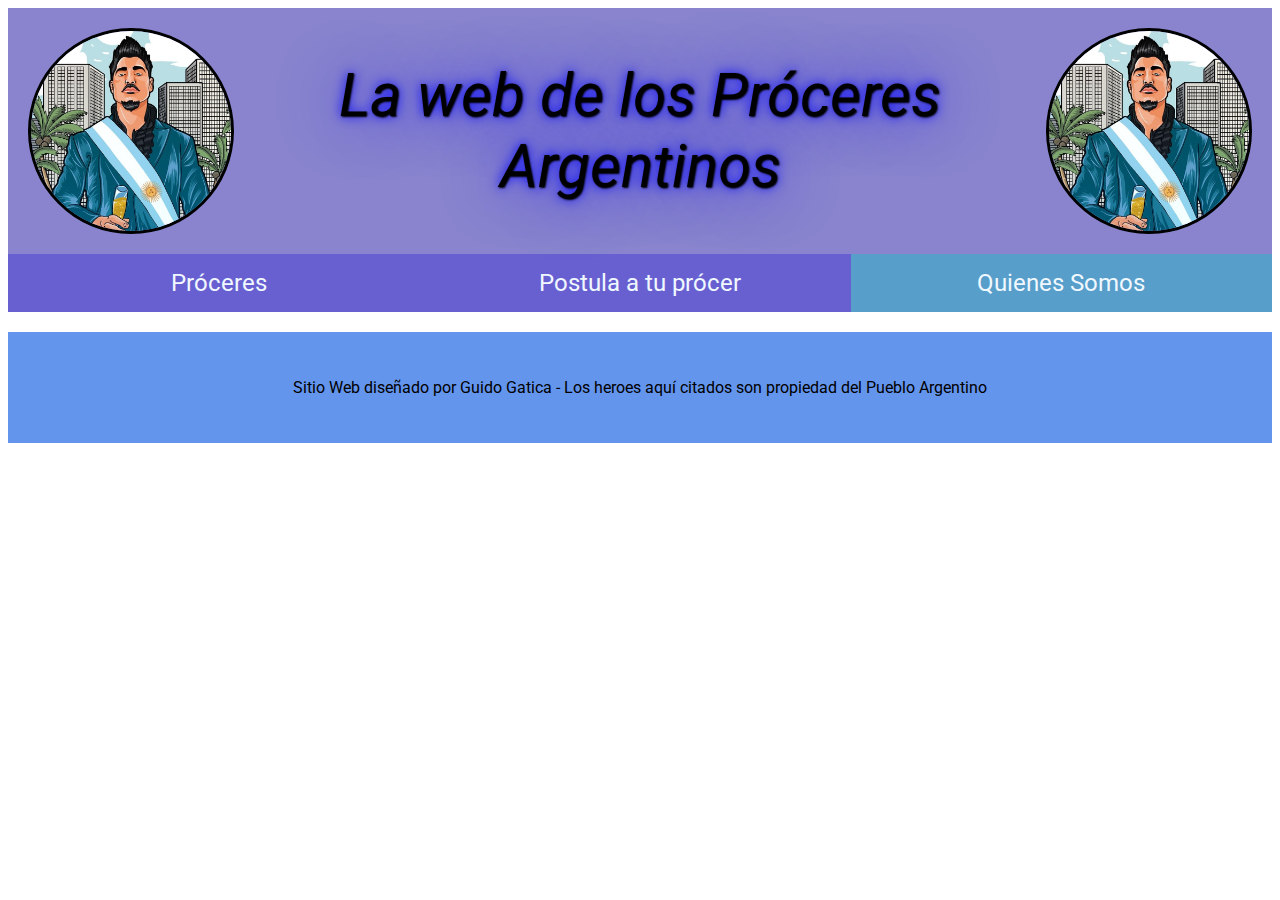
==== quienesSomos.html @ 17871611 "se completo la primera ficha de personaje de la pagina principal" ====
<!DOCTYPE html>
<html lang="es">

<head>
    <meta charset="UTF-8">
    <meta http-equiv="X-UA-Compatible" content="IE=edge">
    <meta name="viewport" content="width=device-width, initial-scale=1.0">
    <title>Quienes Somos</title>
    <!--normalize-->
    <link rel="stylesheet" href="css/normalize.css">
    <!-- estilo personal -->
    <link rel="stylesheet" href="css/style.css">
    <!-- fuentes -->
    <link rel="preconnect" href="https://fonts.googleapis.com">
    <link rel="preconnect" href="https://fonts.gstatic.com" crossorigin>
    <link href="https://fonts.googleapis.com/css2?family=Roboto:ital,wght@0,300;1,400;1,500&display=swap"
        rel="stylesheet">
</head>

<body>


    <header>
        <img class="fotoppal" src="imagenes/richardcomic.jpg" alt="el general Ricardo Anibal Fort">

        <div>
            <h1>La web de los Próceres Argentinos</h1>
        </div>

        <img class="fotoppal" src="imagenes/richardcomic.jpg" alt="el general Ricardo Anibal Fort">
    </header>

    <nav>
        <ul>
            <li><a href="index.html">Próceres</a></li>
            <li><a href="postulaProcer.html">Postula a tu prócer</a></li>
            <li><a class="estoyAqui" href="quienesSomos.html">Quienes Somos</a></li>
        </ul>
    </nav>

    <main>

    </main>

    <footer>
        <p>Sitio Web diseñado por Guido Gatica  -  Los heroes aquí citados son propiedad del Pueblo Argentino</p>
    </footer>


</body>

</html>
---- css/style.css ----
body {
    font-family: 'Roboto', sans-serif;

}

header {
    background: rgb(137, 132, 205);
    display: flex;
    align-items: center;

}


.fotoppal {
    margin: 20px;
    height: 200px;
    width: 200px;
    border-radius: 50%;
    border: 3px solid rgb(0, 0, 0);

}

header div {
    flex-grow: 1;

}


header h1 {
    color: black;
    font-weight: 400;
    font-style: italic;
    font-size: 60px;
    text-align: center;
    text-shadow: 1px 1px 2px black, 0 0 1em blue, 0 0 0.2em blue;

}

nav {
    background-color: rgb(104, 96, 209);
    
}

nav ul {
    list-style: none;
    margin: 0;
    padding: 0;
    display: grid;
    grid-template-columns: repeat(3,1fr);

}


nav ul li a {
    color: aliceblue;
    text-decoration: none;
    font-size: x-large;
    padding: 15px;
    text-align: center;
    display: block;
    
}

nav ul li a:hover {
    background-color: rgb(87, 158, 202);
}

footer {
    background-color: cornflowerblue;
    padding: 30px;
    text-align: center;
    margin-top: 20px;

}

nav ul li a.estoyAqui {
    background-color: rgb(87, 158, 202);

}

/* Fin Estilo compartido */

/* Index */

.perfil {
    border: 3px solid black;
    box-shadow: -10px 10px 10px rgb(0, 0, 0, .7);
    margin: 10px;
    text-align: center;
    width: 20%;
    border-radius: 5px;
    display: flex;
    flex-direction: column;
    justify-content: space-around;
    align-items: center;
    background-image: url("../imagenes/fondoArg.jpg");
    background-size: 100% 100%;
    background-repeat: no-repeat;

   
}

main .perfil .info h1 {
    font-weight: 900;
    color: white;
    text-shadow: -5px 10px 3px black;
    
    -webkit-text-stroke: 1px black;
}

.listaPerfil {
    list-style-type: none;
    padding: 0%;
    font-weight: bold;
    line-height: normal;
    display: flex;
    flex-direction: column;
}




#fotoPerfil {
    border-radius: 5px;
    border: 2px solid black;
    margin: 20px;
    box-shadow: -6px 10px 10px rgb(0, 0, 0, .7);
}

.poder {
    border: 2px solid gray;
    margin: 10px;
    border-radius: 10px;
    display: flex;
    flex-direction: column;
    justify-content: center;
    background-image: linear-gradient( 109.6deg,  rgba(254,253,205,1) 11.2%, rgba(163,230,255,1) 91.1% );
    box-shadow: -6px 10px 10px rgb(0, 0, 0, .7);
}

.poder li {
    margin: 5px;
}

.poder li p {
    margin: 0%;
    margin-bottom: 5px;
    color: green;
    font-size: larger;
}

.debilidad {
    border: 2px solid gray;
    margin: 10px;
    border-radius: 10px;
    display: flex;
    flex-direction: column;
    justify-content: center;
    background-image: linear-gradient( 109.6deg,  rgba(254,253,205,1) 11.2%, rgba(163,230,255,1) 91.1% );
    box-shadow: -6px 10px 10px rgb(0, 0, 0, .7);
    

}

.debilidad li {
    margin: 5px;
}

.debilidad  li p {
    margin: 0%;
    margin-bottom: 5px;
    color: red;
    font-size: larger;
}


.estilo {
    border: 2px solid gray;
    margin: 10px;
    border-radius: 10px;
    display: flex;
    flex-direction: column;
    justify-content: center;
    background-image: linear-gradient( 109.6deg,  rgba(254,253,205,1) 11.2%, rgba(163,230,255,1) 91.1% );
    box-shadow: -6px 10px 10px rgb(0, 0, 0, .7);
}

.estilo li {
    margin: 5px;
}

.estilo  li p {
    margin: 0%;
    margin-bottom: 5px;
    font-style: bold;
    color: blue;
    font-size: larger;
}

/* Fin - Index */
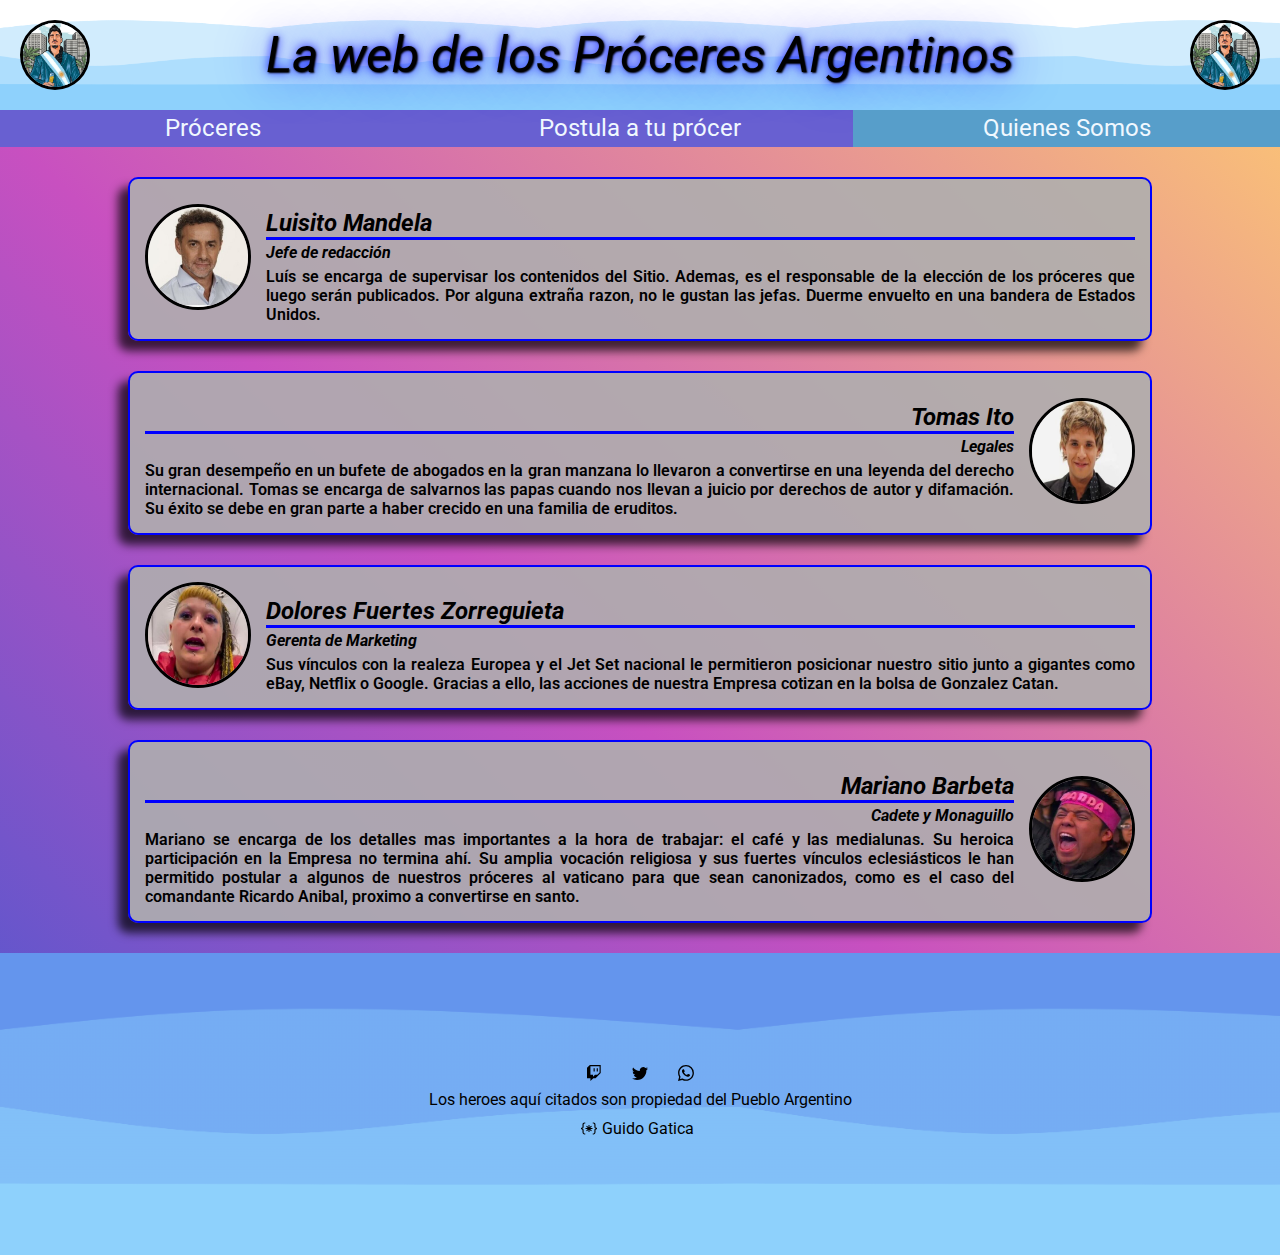
==== commit 063e7fa7: "Se finaliza ultima página del Sitio" ====
--- a/quienesSomos.html
+++ b/quienesSomos.html
@@ -40,10 +40,126 @@
 
     <main>
 
+        
+
+        <div class="staff">
+
+            <div class="fotostaff">
+                <img src="imagenes/luisito.jpg" alt="Luisito Embajada Majul">
+            </div>
+            
+
+            <div class="info">
+
+                <h3>Luisito Mandela</h3>
+                <h4>Jefe de redacción</h4>
+                <p>Luís se encarga de supervisar los contenidos del Sitio. Ademas, es el responsable de la elección de
+                    los próceres
+                    que luego serán publicados.
+                    Por alguna extraña razon, no le gustan las jefas. Duerme envuelto en una bandera de Estados Unidos.
+                </p>
+
+            </div>
+
+        </div>
+
+        <div class="staff">
+
+            <div class="fotostaff">
+                <img src="imagenes/tomasito.jpg" alt="Tomasito Suller">
+            </div>
+           
+
+            <div class="info">
+
+                <h3 class="derecha">Tomas Ito</h3>
+                <h4 class="derecha">Legales</h4>
+                <p>Su gran desempeño en un bufete de abogados en la gran manzana lo llevaron a convertirse en una
+                    leyenda del derecho internacional.
+                    Tomas se encarga de salvarnos las papas cuando nos llevan a juicio por derechos de autor y
+                    difamación. Su éxito
+                    se debe en gran parte a haber crecido en una familia de eruditos.
+                </p>
+
+            </div>
+
+        </div>
+
+        <div class="staff">
+
+            <div class="fotostaff">
+                <img src="imagenes/lachabona.jpg" alt="La chabona Palacios">
+            </div>
+            
+
+            <div class="info">
+
+                <h3>Dolores Fuertes Zorreguieta</h3>
+                <h4>Gerenta de Marketing</h4>
+                <p>Sus vínculos con la realeza Europea y el Jet Set nacional le permitieron posicionar nuestro sitio
+                    junto a gigantes
+                    como eBay, Netflix o Google. Gracias a ello, las acciones de nuestra Empresa cotizan en la bolsa de
+                    Gonzalez Catan.
+                </p>
+
+            </div>
+
+        </div>
+
+        <div class="staff">
+
+            <div class="fotostaff">
+                <img src="imagenes/mariano.jpg" alt="Mariano de la Canal">
+            </div>
+            
+            <div class="info">
+
+                <h3 class="derecha">Mariano Barbeta</h3>
+                <h4 class="derecha">Cadete y Monaguillo</h4>
+                <p>Mariano se encarga de los detalles mas importantes a la hora de trabajar: el café y las medialunas.
+                    Su heroica participación
+                    en la Empresa no termina ahí. Su amplia vocación religiosa y sus fuertes vínculos eclesiásticos le
+                    han permitido postular a
+                    algunos de nuestros próceres al vaticano para que sean canonizados, como es el caso del comandante
+                    Ricardo Anibal, proximo a convertirse
+                    en santo.
+                </p>
+
+            </div>
+
+        </div>
+
     </main>
 
     <footer>
-        <p>Sitio Web diseñado por Guido Gatica  -  Los heroes aquí citados son propiedad del Pueblo Argentino</p>
+        <div class="centroRedes">
+            <div>
+                <a href="https://www.twitch.tv" target="_blank"><img src="imagenes/iconos/twitch.svg"
+                        alt="icono Twitch"></a>
+            </div>
+
+            <div>
+                <a href="https://www.twitter.com" target="_blank"><img src="imagenes/iconos/twitter.svg"
+                        alt="icono Twitter"></a>
+            </div>
+
+            <div>
+                <a href="https://www.whatsapp.com" target="_blank"><img src="imagenes/iconos/whatsapp.svg"
+                        alt="icono Whatsapp"></a>
+            </div>
+        </div>
+
+        <div>
+            <p>Los heroes aquí citados son propiedad del Pueblo Argentino</p>
+        </div>
+
+        <div>
+            <div class="diseño">
+                <img src="imagenes/iconos/diseño.svg" alt="icono diseño">
+                <p>Guido Gatica</p>
+            </div>
+        </div>
+
     </footer>
 
 
--- a/css/style.css
+++ b/css/style.css
@@ -1,10 +1,19 @@
+* {
+    padding: 0;
+    margin: 0;
+}
+
 body {
     font-family: 'Roboto', sans-serif;
+    background-color: #4158D0;
+    background-image: linear-gradient(43deg, #4158D0 0%, #C850C0 46%, #FFCC70 100%);
 
 }
 
 header {
-    background: rgb(137, 132, 205);
+    background-image: url("../imagenes/banner.png");
+    background-size: contain;
+    background-color: white;
     display: flex;
     align-items: center;
 
@@ -13,8 +22,8 @@
 
 .fotoppal {
     margin: 20px;
-    height: 200px;
-    width: 200px;
+    height: 5%;
+    width: 5%;
     border-radius: 50%;
     border: 3px solid rgb(0, 0, 0);
 
@@ -30,7 +39,7 @@
     color: black;
     font-weight: 400;
     font-style: italic;
-    font-size: 60px;
+    font-size: 50px;
     text-align: center;
     text-shadow: 1px 1px 2px black, 0 0 1em blue, 0 0 0.2em blue;
 
@@ -55,7 +64,7 @@
     color: aliceblue;
     text-decoration: none;
     font-size: x-large;
-    padding: 15px;
+    padding: 1%;
     text-align: center;
     display: block;
     
@@ -63,14 +72,41 @@
 
 nav ul li a:hover {
     background-color: rgb(87, 158, 202);
-}
+
+}
+
 
 footer {
     background-color: cornflowerblue;
-    padding: 30px;
-    text-align: center;
-    margin-top: 20px;
-
+    padding: 7em;
+    background-image: url("../imagenes/banner.png");
+    background-size: contain;
+    display: flex;
+    flex-direction: column;
+    justify-content: space-between;
+    align-items: center;
+    gap: 5px;
+    
+    
+
+}
+
+
+.centroRedes {
+    display: flex;
+    flex-direction: row;
+    gap: 30px;
+}
+
+.diseño {
+    display: flex;
+    flex-direction: row;
+    justify-content: space-between;
+    gap: 5;
+}
+
+.diseño p {
+    padding: 5px;
 }
 
 nav ul li a.estoyAqui {
@@ -81,11 +117,19 @@
 /* Fin Estilo compartido */
 
 /* Index */
+
+.main_index {
+    display: flex;
+    flex-direction: row;
+    justify-content: space-around;
+    align-content: stretch;
+    margin: 2%;
+}
+
 
 .perfil {
     border: 3px solid black;
     box-shadow: -10px 10px 10px rgb(0, 0, 0, .7);
-    margin: 10px;
     text-align: center;
     width: 20%;
     border-radius: 5px;
@@ -96,15 +140,19 @@
     background-image: url("../imagenes/fondoArg.jpg");
     background-size: 100% 100%;
     background-repeat: no-repeat;
-
-   
-}
-
-main .perfil .info h1 {
+    transition: all 0.4s;
+
+}
+
+.perfil:hover {
+    transform: scale(1.3);
+    z-index: 10;
+}
+
+.main_index .perfil .info h1 {
     font-weight: 900;
     color: white;
     text-shadow: -5px 10px 3px black;
-    
     -webkit-text-stroke: 1px black;
 }
 
@@ -120,11 +168,13 @@
 
 
 
-#fotoPerfil {
+.fotoPerfil {
     border-radius: 5px;
     border: 2px solid black;
     margin: 20px;
     box-shadow: -6px 10px 10px rgb(0, 0, 0, .7);
+    height: 75%;
+    width: 75%;
 }
 
 .poder {
@@ -197,4 +247,120 @@
     font-size: larger;
 }
 
-/* Fin - Index */+
+/* Fin - Index */
+
+/* Postula Procer */
+
+.main_procer{
+    display: flex;
+    justify-content: center;
+    align-items: center;
+}
+
+.formulario {
+    display: flex;
+    flex-direction: column;
+    justify-content: center;
+    align-items: center;
+    margin: 3%;
+    gap: 20px;
+    width: 50%;
+    background-color: rgba(63, 68, 68, 0.3);
+    border-radius: 10px;
+    
+}
+
+.formulario h2 {
+    font-style: oblique;
+    margin: 2%;
+}
+
+.formulario div{
+    display: flex;
+    flex-direction: column;
+    justify-content: center;
+    align-items: center;
+    gap: 5px;
+  
+}
+
+.formulario label {
+    font-style: oblique;
+}
+
+::-webkit-input-placeholder {
+    color: #808080;
+    text-align: center;
+    font-style: italic;
+}
+
+.formulario input {
+    border-radius: 5px;
+}
+ .botonito {
+    margin: 3%;
+ }
+
+ .tunombre label, .mail label {
+    font-weight: 600;
+ }
+
+
+/* Fin - Postula Procer */
+
+/* Quienes somos */
+
+
+.staff {
+    border: 2px solid blue;
+    border-radius: 10px;
+    padding: 15px;
+    margin: 30px;
+    margin-left: 10%;
+    margin-right: 10%;
+    display: flex;
+    align-items: center;
+    gap: 15px;
+    background-color: rgba(174, 174, 174, 0.9);
+    box-shadow: -10px 10px 10px rgb(0, 0, 0, .7);
+}
+
+.fotostaff img {
+    height: 100px;
+    width: 100px;
+    border-radius: 50%;
+    border: 3px solid rgb(0, 0, 0); 
+}
+
+.info h3 {
+    font-size: x-large;
+    font-style: italic;
+    border-bottom: 3px solid blue;
+    margin-top: 15px;
+    margin-bottom: 3px;
+}
+
+.info h4 {
+    font-style: oblique;
+    margin-bottom: 5px;
+}
+
+.info p {
+    color: black;
+    text-align: justify;
+    font-weight: 600;
+    
+}
+
+.staff:nth-child(even) {
+    flex-direction: row-reverse;
+
+}
+
+.derecha {
+    text-align: end;
+}
+
+
+/* Fin - Quienes somos */